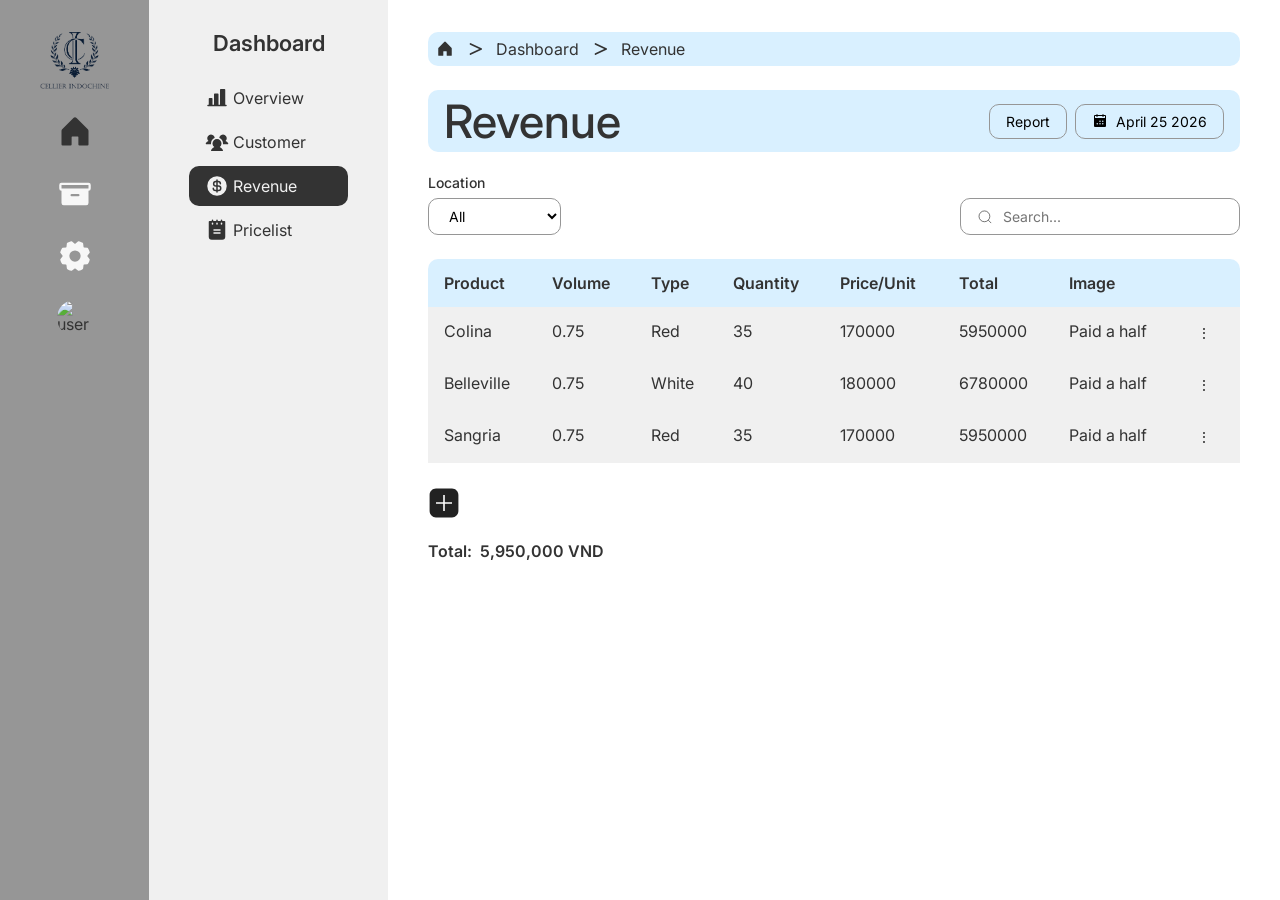
==== page/revenue.html @ 5593cf48 "commit responisve and customer" ====
<!doctype html>
<html lang="en">
  <head>
    <meta charset="UTF-8" />
    <meta name="viewport" content="width=device-width, initial-scale=1.0" />
    <link rel="stylesheet" href="../css/global.css" />
    <link rel="preconnect" href="https://fonts.googleapis.com" />
    <link rel="preconnect" href="https://fonts.gstatic.com" crossorigin />
    <link
      href="https://fonts.googleapis.com/css2?family=Inter:wght@100..900&display=swap"
      rel="stylesheet"
    />
    <link rel="stylesheet" href="../css/revenue.css" />
    <title>Customer</title>
  </head>
  <body class="customer">
    <div class="container-customer">
      <!-- khối sidebar -->
      <aside class="sidebar">
        <div class="main-content">
          <img src="../asset/lo-ci.png" alt="company logo" />
          <nav class="menu" aria-label="Main navigation">
            <a
              href="./dashboard.html"
              class="item-home-active"
              aria-label="Home"
            >
              <svg
                xmlns="http://www.w3.org/2000/svg"
                width="36"
                height="36"
                fill="currentColor"
                viewBox="0 0 256 256"
                class="svg svg-home"
              >
                <path
                  d="M224,120v96a8,8,0,0,1-8,8H160a8,8,0,0,1-8-8V164a4,4,0,0,0-4-4H108a4,4,0,0,0-4,4v52a8,8,0,0,1-8,8H40a8,8,0,0,1-8-8V120a16,16,0,0,1,4.69-11.31l80-80a16,16,0,0,1,22.62,0l80,80A16,16,0,0,1,224,120Z"
                ></path>
              </svg>
            </a>
            <a
              href="./dashboard-stock.html"
              class="item-stock"
              aria-label="Stock"
            >
              <svg
                xmlns="http://www.w3.org/2000/svg"
                width="36"
                height="36"
                fill="currentColor"
                viewBox="0 0 256 256"
                class="svg svg-box"
              >
                <path
                  d="M224,48H32A16,16,0,0,0,16,64V88a16,16,0,0,0,16,16v88a16,16,0,0,0,16,16H208a16,16,0,0,0,16-16V104a16,16,0,0,0,16-16V64A16,16,0,0,0,224,48Zm-72,96H104a8,8,0,0,1,0-16h48a8,8,0,0,1,0,16Zm72-56H32V64H224V88Z"
                ></path>
              </svg>
            </a>
            <a href="#" class="item-setting" aria-label="Settings">
              <svg
                xmlns="http://www.w3.org/2000/svg"
                width="36"
                height="36"
                fill="currentColor"
                viewBox="0 0 256 256"
                class="svg svg-setting"
              >
                <path
                  d="M216,130.16q.06-2.16,0-4.32l14.92-18.64a8,8,0,0,0,1.48-7.06,107.6,107.6,0,0,0-10.88-26.25,8,8,0,0,0-6-3.93l-23.72-2.64q-1.48-1.56-3-3L186,40.54a8,8,0,0,0-3.94-6,107.29,107.29,0,0,0-26.25-10.86,8,8,0,0,0-7.06,1.48L130.16,40Q128,40,125.84,40L107.2,25.11a8,8,0,0,0-7.06-1.48A107.6,107.6,0,0,0,73.89,34.51a8,8,0,0,0-3.93,6L67.32,64.27q-1.56,1.49-3,3L40.54,70a8,8,0,0,0-6,3.94,107.71,107.71,0,0,0-10.87,26.25,8,8,0,0,0,1.49,7.06L40,125.84Q40,128,40,130.16L25.11,148.8a8,8,0,0,0-1.48,7.06,107.6,107.6,0,0,0,10.88,26.25,8,8,0,0,0,6,3.93l23.72,2.64q1.49,1.56,3,3L70,215.46a8,8,0,0,0,3.94,6,107.71,107.71,0,0,0,26.25,10.87,8,8,0,0,0,7.06-1.49L125.84,216q2.16.06,4.32,0l18.64,14.92a8,8,0,0,0,7.06,1.48,107.21,107.21,0,0,0,26.25-10.88,8,8,0,0,0,3.93-6l2.64-23.72q1.56-1.48,3-3L215.46,186a8,8,0,0,0,6-3.94,107.71,107.71,0,0,0,10.87-26.25,8,8,0,0,0-1.49-7.06ZM128,168a40,40,0,1,1,40-40A40,40,0,0,1,128,168Z"
                ></path>
              </svg>
            </a>
          </nav>
          <div class="account">
            <img
              src="https://framerusercontent.com/images/SSD83oRH9jI2CCmj1s9r1Hspm6s.jpg"
              alt="user avatar"
              class="avatar"
            />
          </div>
        </div>
      </aside>

      <main class="section-dashboard">
        <div class="main-content">
          <h3>Dashboard</h3>
          <nav class="nav-dashboard" aria-label="Dashboard navigation">
            <a href="./dashboard.html">
              <svg
                xmlns="http://www.w3.org/2000/svg"
                width="24"
                height="24"
                fill="currentColor"
                viewBox="0 0 256 256"
              >
                <path
                  d="M232,208a8,8,0,0,1-8,8H32a8,8,0,0,1,0-16h8V136a8,8,0,0,1,8-8H72a8,8,0,0,1,8,8v64H96V88a8,8,0,0,1,8-8h32a8,8,0,0,1,8,8V200h16V40a8,8,0,0,1,8-8h40a8,8,0,0,1,8,8V200h8A8,8,0,0,1,232,208Z"
                ></path>
              </svg>
              <span class="title">Overview</span>
            </a>
            <a href="./customers.html" aria-current="page">
              <svg
                xmlns="http://www.w3.org/2000/svg"
                width="24"
                height="24"
                fill="currentColor"
                viewBox="0 0 256 256"
              >
                <path
                  d="M64.12,147.8a4,4,0,0,1-4,4.2H16a8,8,0,0,1-7.8-6.17,8.35,8.35,0,0,1,1.62-6.93A67.79,67.79,0,0,1,37,117.51a40,40,0,1,1,66.46-35.8,3.94,3.94,0,0,1-2.27,4.18A64.08,64.08,0,0,0,64,144C64,145.28,64,146.54,64.12,147.8Zm182-8.91A67.76,67.76,0,0,0,219,117.51a40,40,0,1,0-66.46-35.8,3.94,3.94,0,0,0,2.27,4.18A64.08,64.08,0,0,1,192,144c0,1.28,0,2.54-.12,3.8a4,4,0,0,0,4,4.2H240a8,8,0,0,0,7.8-6.17A8.33,8.33,0,0,0,246.17,138.89Zm-89,43.18a48,48,0,1,0-58.37,0A72.13,72.13,0,0,0,65.07,212,8,8,0,0,0,72,224H184a8,8,0,0,0,6.93-12A72.15,72.15,0,0,0,157.19,182.07Z"
                ></path>
              </svg>
              <span class="title">Customer</span>
            </a>
            <a href="./revenue.html" class="active" aria-current="page">
              <svg
                xmlns="http://www.w3.org/2000/svg"
                width="24"
                height="24"
                fill="currentColor"
                viewBox="0 0 256 256"
              >
                <path
                  d="M160,152a16,16,0,0,1-16,16h-8V136h8A16,16,0,0,1,160,152Zm72-24A104,104,0,1,1,128,24,104.11,104.11,0,0,1,232,128Zm-56,24a32,32,0,0,0-32-32h-8V88h4a16,16,0,0,1,16,16,8,8,0,0,0,16,0,32,32,0,0,0-32-32h-4V64a8,8,0,0,0-16,0v8h-4a32,32,0,0,0,0,64h4v32h-8a16,16,0,0,1-16-16,8,8,0,0,0-16,0,32,32,0,0,0,32,32h8v8a8,8,0,0,0,16,0v-8h8A32,32,0,0,0,176,152Zm-76-48a16,16,0,0,0,16,16h4V88h-4A16,16,0,0,0,100,104Z"
                ></path>
              </svg>
              <span class="title">Revenue</span>
            </a>
            <a href="#">
              <svg
                xmlns="http://www.w3.org/2000/svg"
                width="24"
                height="24"
                fill="currentColor"
                viewBox="0 0 256 256"
              >
                <path
                  d="M208,32H184V24a8,8,0,0,0-16,0v8H136V24a8,8,0,0,0-16,0v8H88V24a8,8,0,0,0-16,0v8H48a8,8,0,0,0-8,8V200a32,32,0,0,0,32,32H184a32,32,0,0,0,32-32V40A8,8,0,0,0,208,32ZM120,56a8,8,0,0,1,16,0v8a8,8,0,0,1-16,0ZM80,72a8,8,0,0,1-8-8V56a8,8,0,0,1,16,0v8A8,8,0,0,1,80,72Zm80,96H96a8,8,0,0,1,0-16h64a8,8,0,0,1,0,16Zm0-32H96a8,8,0,0,1,0-16h64a8,8,0,0,1,0,16Zm24-72a8,8,0,0,1-16,0V56a8,8,0,0,1,16,0Z"
                ></path>
              </svg>
              <span class="title">Pricelist</span>
            </a>
          </nav>
        </div>
      </main>

      <section class="metrics">
        <div class="main-content">
          <nav class="breadcrumb" aria-label="Breadcrumb">
            <svg
              xmlns="http://www.w3.org/2000/svg"
              width="18"
              height="18"
              fill="currentColor"
              viewBox="0 0 256 256"
              class="svg svg-home"
              aria-hidden="true"
            >
              <path
                d="M224,120v96a8,8,0,0,1-8,8H160a8,8,0,0,1-8-8V164a4,4,0,0,0-4-4H108a4,4,0,0,0-4,4v52a8,8,0,0,1-8,8H40a8,8,0,0,1-8-8V120a16,16,0,0,1,4.69-11.31l80-80a16,16,0,0,1,22.62,0l80,80A16,16,0,0,1,224,120Z"
              ></path>
            </svg>
            <svg
              xmlns="http://www.w3.org/2000/svg"
              width="18"
              height="18"
              fill="currentColor"
              viewBox="0 0 256 256"
              aria-hidden="true"
            >
              <path
                d="M228,128a12,12,0,0,1-6.86,10.84l-152,72a12,12,0,0,1-10.27-21.69L188,128,58.87,66.85A12,12,0,0,1,69.14,45.16l152,72A12,12,0,0,1,228,128Z"
              ></path>
            </svg>
            <span>Dashboard</span>
            <svg
              xmlns="http://www.w3.org/2000/svg"
              width="18"
              height="18"
              fill="currentColor"
              viewBox="0 0 256 256"
              aria-hidden="true"
            >
              <path
                d="M228,128a12,12,0,0,1-6.86,10.84l-152,72a12,12,0,0,1-10.27-21.69L188,128,58.87,66.85A12,12,0,0,1,69.14,45.16l152,72A12,12,0,0,1,228,128Z"
              ></path>
            </svg>
            <span><strong>Revenue</strong></span>
          </nav>

          <div class="date">
            <h1>Revenue</h1>
            <div class="group-btn">
              <button type="button" class="btn report">Report</button>
              <button type="button" class="btn date-btn">
                <svg
                  xmlns="http://www.w3.org/2000/svg"
                  width="16"
                  height="16"
                  fill="currentColor"
                  viewBox="0 0 256 256"
                  aria-hidden="true"
                >
                  <path
                    d="M208,32H184V24a8,8,0,0,0-16,0v8H88V24a8,8,0,0,0-16,0v8H48A16,16,0,0,0,32,48V208a16,16,0,0,0,16,16H208a16,16,0,0,0,16-16V48A16,16,0,0,0,208,32ZM84,184a12,12,0,1,1,12-12A12,12,0,0,1,84,184Zm44,0a12,12,0,1,1,12-12A12,12,0,0,1,128,184Zm0-40a12,12,0,1,1,12-12A12,12,0,0,1,128,144Zm44,40a12,12,0,1,1,12-12A12,12,0,0,1,172,184Zm0-40a12,12,0,1,1,12-12A12,12,0,0,1,172,144Zm36-64H48V48H72v8a8,8,0,0,0,16,0V48h80v8a8,8,0,0,0,16,0V48h24Z"
                  ></path>
                </svg>
                <span>April 25 2026</span>
              </button>
            </div>
          </div>

          <div class="info-panel">
            <div class="dropdown-group">
              <div class="dropdown status">
                <label for="filter-location">Location</label>
                <select id="filter-location" class="select-box" name="location">
                  <option value="">All</option>
                  <option value="Da Lat">Da Lat</option>
                  <option value="Ho Chi Minh">Ho Chi Minh</option>
                  <option value="Nha Trang">Nha Trang</option>
                </select>
              </div>
            </div>

            <div class="search-box">
              <label class="visually-hidden" for="revenue-search"
                >Search Revenue</label
              >
              <svg
                xmlns="http://www.w3.org/2000/svg"
                width="18"
                height="18"
                viewBox="0 0 24 24"
                fill="none"
                stroke="currentColor"
                stroke-width="1"
                aria-hidden="true"
              >
                <circle cx="11" cy="11" r="8"></circle>
                <path d="m21 21-4.35-4.35"></path>
              </svg>
              <input
                id="revenue-search"
                class="search-input"
                type="search"
                name="search"
                placeholder="Search..."
              />
            </div>
          </div>

          <div class="table-wrapper">
            <table class="info-revenue">
              <thead>
                <tr>
                  <th scope="col">Product</th>
                  <th scope="col">Volume</th>
                  <th scope="col">Type</th>
                  <th scope="col">Quantity</th>
                  <th scope="col">Price/Unit</th>
                  <th scope="col">Total</th>
                  <th scope="col">Image</th>
                  <th scope="col">
                    <span class="visually-hidden">Actions</span>
                  </th>
                </tr>
              </thead>
              <tbody id="revenue-table"></tbody>
            </table>
          </div>

          <button
            type="button"
            class="btn-add"
            id="open-revenue-modal"
            aria-label="Add revenue"
          >
            <img src="../asset/svg/Subtract.svg" alt="" />
          </button>

          <div
            class="modal-overlay hidden"
            id="revenue-modal"
            hidden
            role="dialog"
            aria-modal="true"
            aria-labelledby="modal-title"
          >
            <div class="modal">
              <h2 id="modal-title" class="modal-title">Add Revenue</h2>
              <form class="modal-content" id="revenue-form" novalidate>
                <div class="row-1">
                  <div class="cus">
                    <label for="modal-revenue">Product</label>
                    <input
                      id="modal-revenue"
                      type="text"
                      name="Product"
                      placeholder="Product"
                      required
                    />
                  </div>
                  <div class="address">
                    <label for="modal-address">Volume</label>
                    <input
                      id="modal-address"
                      type="text"
                      name="volume"
                      placeholder="Volume"
                    />
                  </div>
                </div>
                <div class="row-2">
                  <div class="quantity-field">
                    <label for="modal-quantity">Quantity</label>
                    <input
                      id="modal-quantity"
                      type="number"
                      name="quantity"
                      placeholder="Quantity"
                      min="1"
                    />
                  </div>
                  <div class="product">
                    <label for="modal-product">Type</label>
                    <input
                      id="modal-product"
                      type="text"
                      name="type"
                      placeholder="Type"
                    />
                  </div>
                </div>
              </form>
              <div class="modal-actions">
                <button type="button" class="btn save-btn" id="save-revenue">
                  Save and Close
                </button>
                <button
                  type="button"
                  class="btn cancel-btn"
                  id="cancel-revenue"
                >
                  Cancel
                </button>
              </div>
            </div>
          </div>

          <div class="total">
            <span>Total:</span>
            <span>5,950,000 VND</span>
          </div>
        </div>
      </section>
    </div>
    <script src="../js/revenue.js"></script>
    <script>
      (function () {
        var overlay = document.getElementById("revenue-modal");
        var openBtn = document.getElementById("open-revenue-modal");
        var saveBtn = document.getElementById("save-revenue");
        var cancelBtn = document.getElementById("cancel-revenue");
        var form = document.getElementById("revenue-form");

        function openModal() {
          overlay.classList.remove("hidden");
          overlay.removeAttribute("hidden");
          document.getElementById("modal-revenue").focus();
        }

        function closeModal() {
          overlay.classList.add("hidden");
          overlay.setAttribute("hidden", "");
          form.reset();
          openBtn.focus();
        }

        openBtn.addEventListener("click", openModal);
        cancelBtn.addEventListener("click", closeModal);
        saveBtn.addEventListener("click", closeModal);
        overlay.addEventListener("click", function (event) {
          if (event.target === overlay) {
            closeModal();
          }
        });
        document.addEventListener("keydown", function (event) {
          if (event.key === "Escape" && !overlay.classList.contains("hidden")) {
            closeModal();
          }
        });
      })();
    </script>
  </body>
</html>
---- css/global.css ----
/* http://meyerweb.com/eric/tools/css/reset/ 
   v2.0 | 20110126
   License: none (public domain)
*/

html,
body,
div,
span,
applet,
object,
iframe,
h1,
h2,
h3,
h4,
h5,
h6,
p,
blockquote,
pre,
a,
abbr,
acronym,
address,
big,
cite,
code,
del,
dfn,
em,
img,
ins,
kbd,
q,
s,
samp,
small,
strike,
strong,
sub,
sup,
tt,
var,
b,
u,
i,
center,
dl,
dt,
dd,
ol,
ul,
li,
fieldset,
form,
label,
legend,
table,
caption,
tbody,
tfoot,
thead,
tr,
th,
td,
article,
aside,
canvas,
details,
embed,
figure,
figcaption,
footer,
header,
hgroup,
menu,
nav,
output,
ruby,
section,
summary,
time,
mark,
audio,
video {
  margin: 0;
  padding: 0;
  border: 0;
  font-size: 100%;
  font: inherit;
  vertical-align: baseline;
}
/* HTML5 display-role reset for older browsers */
article,
aside,
details,
figcaption,
figure,
footer,
header,
hgroup,
menu,
nav,
section {
  display: block;
}
body {
  line-height: 1;
}
ol,
ul {
  list-style: none;
}
blockquote,
q {
  quotes: none;
}
blockquote:before,
blockquote:after,
q:before,
q:after {
  content: "";
  content: none;
}
table {
  border-collapse: collapse;
  border-spacing: 0;
}
---- css/revenue.css ----
* {
  box-sizing: border-box;
}

:root {
  --root-background: #e3e3e3;
  --root-heading: "Inter", sans-serif;
  --root-primary-900: #194a8f;
  --root-primary-700: #1366d9;
  --root-primary-500: #d9f0ff;
  --root-primary-100: #d9f0ff;
  --root-warning: #b73306;
  --root-notification: #c18100;
  --root-number-notification: #006251;
  --root-neutral-950: #333333;
  --root-neutral-900: #585858;
  --root-neutral-800: #6a6a6a;
  --root-neutral-700: #818181;
  --root-neutral-600: #969696;
  --root-neutral-500: #aaaaaa;
  --root-neutral-400: #bdbdbd;
  --root-neutral-300: #d1d1d1;
  --root-neutral-200: #e3e3e3;
  --root-neutral-100: #f0f0f0;
  --root-neutral-50: #f7f7f7;
}

html {
  font-size: 62.5%;
}

body {
  font-size: 1.6rem;
  font-family: var(--root-heading);
  color: var(--root-neutral-950);
  background-color: var(--root-background);
}

h1,
h2,
h3 {
  font-family: var(--root-heading);
}

h1 {
  font-size: 4.6rem;
  font-weight: 500;
}

h3 {
  font-size: 2.2rem;
  font-weight: 600;
}

.visually-hidden {
  position: absolute;
  width: 1px;
  height: 1px;
  padding: 0;
  margin: -1px;
  overflow: hidden;
  clip: rect(0, 0, 0, 0);
  white-space: nowrap;
  border: 0;
}

.container-customer {
  max-width: 1440px;
  margin: 0 auto;
  display: flex;
  width: 100%;
}

.main-content {
  height: 100vh;
  background-color: var(--root-neutral-600);
  display: flex;
  flex-direction: column;
  gap: 24px;
  padding: 32px 40px;
}

.btn {
  display: flex;
  align-items: center;
  gap: 8px;
  padding: 8px 16px;
  border: 1px solid var(--root-neutral-600);
  border-radius: 10px;
  background-color: transparent;
  font-family: inherit;
  font-size: 1.4rem;
  cursor: pointer;
}

.btn:hover {
  background-color: var(--root-neutral-200);
}

.sidebar {
  width: 11.67%;

  flex-shrink: 0;
}

.sidebar .company-logo {
  width: 60px;
  height: auto;
}

.sidebar .menu {
  display: flex;
  flex-direction: column;
  align-items: center;
  justify-content: center;
  gap: 24px;
}

.sidebar .menu a {
  color: #f7f7f7;
  text-decoration: none;
}

.sidebar .menu a:hover {
  color: var(--root-neutral-900);
}

.sidebar .menu a.item-home-active {
  color: var(--root-neutral-950);
}

.sidebar .account {
  display: flex;
  justify-content: center;
}

.sidebar .avatar {
  width: 36px;
  height: 36px;
  border-radius: 50%;
  object-fit: cover;
}

.section-dashboard {
  width: 18.67%;
  flex-shrink: 0;
}

.section-dashboard .main-content {
  background-color: var(--root-neutral-100);
  align-items: center;
}

.section-dashboard .nav-dashboard {
  display: flex;
  flex-direction: column;
  gap: 4px;
  width: 100%;
}

.section-dashboard .nav-dashboard a {
  display: flex;
  align-items: center;
  gap: 4px;
  padding: 8px 16px;
  text-decoration: none;
  color: var(--root-neutral-950);
}

.section-dashboard .nav-dashboard a:hover {
  background-color: var(--root-neutral-900);
  color: var(--root-neutral-100);
  border-radius: 10px;
}

.section-dashboard .nav-dashboard a.active {
  background-color: var(--root-neutral-950);
  color: var(--root-neutral-100);
  border-radius: 10px;
}

.metrics {
  width: calc(100% - 11.67% - 18.67%);
  flex: 1;
  min-width: 0;
}

.metrics .main-content {
  background-color: #fff;
}

.metrics .breadcrumb {
  display: flex;
  align-items: center;
  justify-content: flex-start;
  background-color: var(--root-primary-100);
  padding: 8px;
  gap: 12px;
  border-radius: 10px;
}

.metrics .date {
  display: flex;
  justify-content: space-between;
  align-items: center;
  background-color: var(--root-primary-100);
  border-radius: 10px;
  padding: 8px 16px;
  gap: 12px;
}

.metrics .date .group-btn {
  display: flex;
  gap: 8px;
}

.metrics .info-panel {
  display: flex;
  gap: 24px;
  align-items: flex-end;
  justify-content: space-between;
  flex-wrap: wrap;
}

.metrics .info-panel .dropdown-group {
  display: flex;
  gap: 16px;
  flex-wrap: wrap;
}

.metrics .info-panel .dropdown {
  display: flex;
  flex-direction: column;
  gap: 8px;
}

.metrics .info-panel .dropdown label {
  font-size: 1.4rem;
  font-weight: 500;
}

.metrics .info-panel .select-box {
  padding: 8px 16px;
  border-radius: 10px;
  border: 1px solid var(--root-neutral-600);
  font-family: inherit;
  font-size: 1.4rem;
  background-color: #fff;
}

.metrics .info-panel .search-box {
  display: flex;
  align-items: center;
  gap: 8px;
  padding: 8px 16px;
  border: 1px solid var(--root-neutral-600);
  border-radius: 10px;
  min-width: 200px;
  flex: 1;
  max-width: 280px;
}

.metrics .info-panel .search-input {
  border: none;
  outline: none;
  width: 100%;
  font-size: 1.4rem;
  font-family: inherit;
  background: transparent;
}

.metrics .table-wrapper {
  width: 100%;
  overflow-x: auto;
}

.metrics .info-revenue {
  width: 100%;
  min-width: 720px;
}

.metrics .info-revenue thead th {
  font-size: 1.6rem;
  font-weight: 600;
  text-align: left;
  background-color: var(--root-primary-100);
  color: var(--root-neutral-950);
  padding: 16px;
}

.metrics .info-revenue thead th:first-child {
  border-top-left-radius: 10px;
}

.metrics .info-revenue thead th:last-child {
  border-top-right-radius: 10px;
}

.metrics .info-revenue tbody td {
  font-size: 1.6rem;
  text-align: left;
  background-color: var(--root-neutral-100);
  color: var(--root-neutral-950);
  padding: 16px;
}

.metrics .btn-add {
  background-color: transparent;
  border: none;
  text-align: left;
  cursor: pointer;
  padding: 0;
}

.metrics .btn-add img {
  display: block;
  width: 32px;
  height: 32px;
}

.metrics .total {
  display: flex;
  gap: 8px;
}

.metrics .total span {
  font-size: 1.6rem;
  font-weight: 600;
}

.modal-overlay {
  position: fixed;
  inset: 0;
  z-index: 1000;
  display: flex;
  align-items: center;
  justify-content: center;
  padding: 24px;
  background-color: rgba(51, 51, 51, 0.45);
}

.modal-overlay.hidden {
  display: none;
}

.metrics .modal {
  width: min(640px, 100%);
  background-color: var(--root-neutral-50);
  padding: 24px;
  border-radius: 10px;
  display: flex;
  flex-direction: column;
  gap: 16px;
}

.metrics .modal .modal-title {
  font-size: 2rem;
  font-weight: 600;
}

.metrics .modal .modal-content {
  display: flex;
  flex-direction: column;
  gap: 16px;
}

.metrics .modal .row-1,
.metrics .modal .row-2 {
  display: flex;
  gap: 16px;
}

.metrics .modal .cus,
.metrics .modal .address,
.metrics .modal .phone,
.metrics .modal .product,
.metrics .modal .quantity-field {
  display: flex;
  flex-direction: column;
  gap: 8px;
  flex: 1;
}

.metrics .modal label {
  font-size: 1.4rem;
  font-weight: 500;
}

.metrics .modal input {
  padding: 10px 12px;
  border: 1px solid var(--root-neutral-400);
  border-radius: 10px;
  font-family: inherit;
  font-size: 1.4rem;
  background-color: #fff;
}

.metrics .modal input:focus {
  outline: 2px solid var(--root-primary-700);
  outline-offset: 1px;
}

.metrics .modal-actions {
  display: flex;
  gap: 12px;
  justify-content: flex-end;
}

.metrics .save-btn {
  background-color: var(--root-primary-700);
  color: #fff;
  border-color: var(--root-primary-700);
}

.metrics .save-btn:hover {
  background-color: var(--root-primary-900);
  border-color: var(--root-primary-900);
}

.metrics .cancel-btn {
  background-color: transparent;
  color: var(--root-neutral-950);
}

@media (max-width: 1024px) {
  .container-customer {
    flex-wrap: wrap;
  }

  .sidebar,
  .section-dashboard,
  .metrics {
    width: 100%;
  }

  .sidebar .main-content,
  .section-dashboard .main-content {
    min-height: auto;
  }

  .sidebar .menu {
    flex-direction: row;
    justify-content: center;
  }
}

@media (max-width: 768px) {
  .main-content {
    padding: 24px 16px;
  }

  .metrics .date {
    flex-direction: column;
    align-items: flex-start;
  }

  .metrics .info-panel {
    flex-direction: column;
    align-items: stretch;
  }

  .metrics .info-panel .search-box {
    max-width: none;
  }

  .metrics .modal .row-1,
  .metrics .modal .row-2 {
    flex-direction: column;
  }

  .metrics .modal-actions {
    flex-direction: column;
  }

  .metrics .modal-actions .btn {
    justify-content: center;
  }
}
.action {
  position: relative;
}
.action-btn {
  border: none;
  background: transparent;
  padding: 4px 8px;

  font-size: 1.2rem;
  cursor: pointer;

  line-height: 1;
}
.dropdown-menu {
  display: none;
  position: absolute;
  top: 30px;
  right: 10px;

  width: 60px;

  background: white;
  border: 1px solid #ddd;
  border-radius: 8px;

  padding: 8px;

  z-index: 10;
}

.dropdown-menu button {
  width: 100%;

  border: none;
  background: transparent;

  padding: 4px 4px;

  text-align: center;

  cursor: pointer;
}

.dropdown-menu button:hover {
  background: #f5f5f5;
}

.dropdown-menu.show {
  display: block;
}
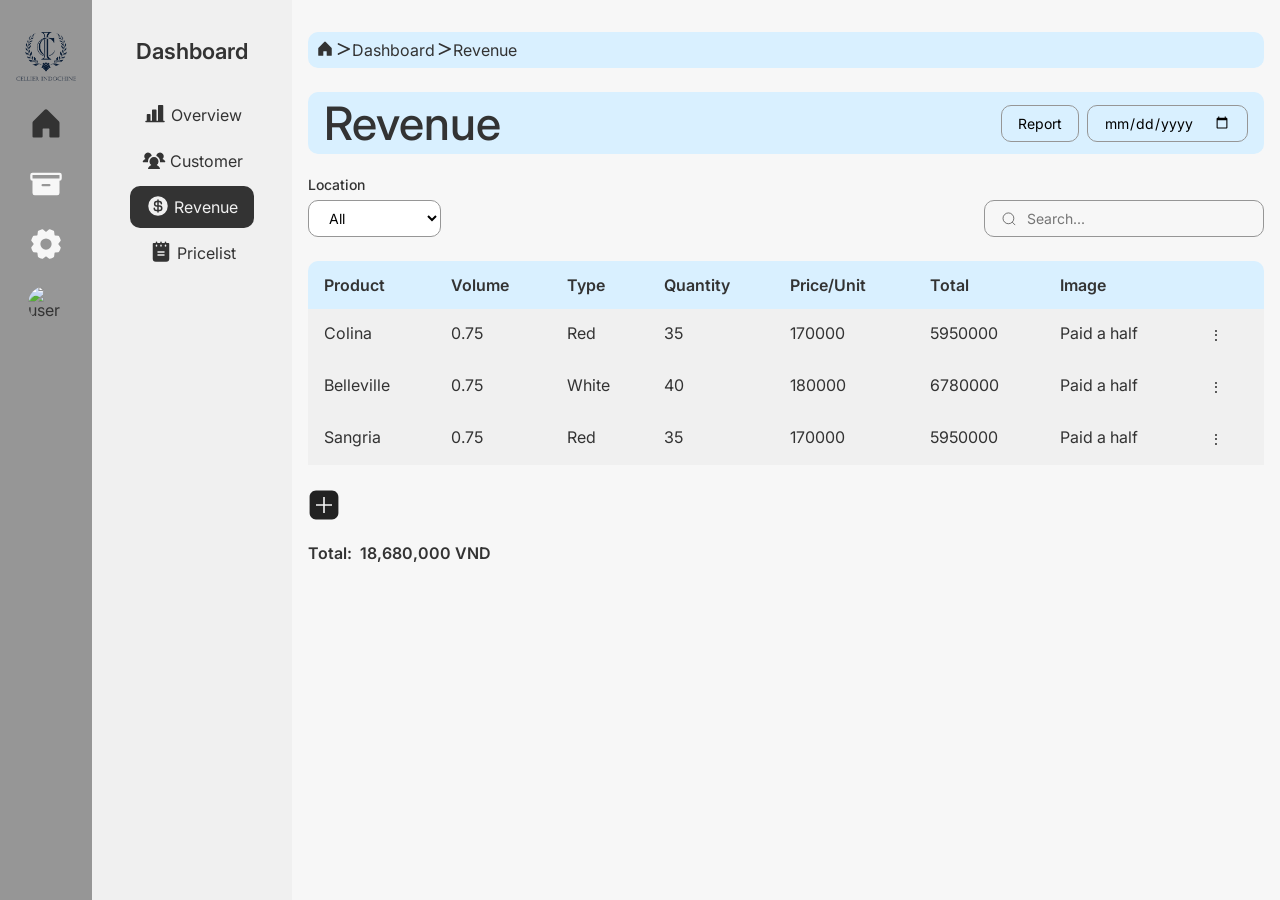
==== commit 02fd1799: "add change modal customer and revenue" ====
--- a/page/revenue.html
+++ b/page/revenue.html
@@ -11,134 +11,132 @@
       rel="stylesheet"
     />
     <link rel="stylesheet" href="../css/revenue.css" />
-    <title>Customer</title>
+    <title>Revenue</title>
   </head>
   <body class="customer">
     <div class="container-customer">
       <!-- khối sidebar -->
       <aside class="sidebar">
-        <div class="main-content">
-          <img src="../asset/lo-ci.png" alt="company logo" />
-          <nav class="menu" aria-label="Main navigation">
-            <a
-              href="./dashboard.html"
-              class="item-home-active"
-              aria-label="Home"
+        <img class="company-logo" src="../asset/lo-ci.png" alt="company logo" />
+        <nav class="menu" aria-label="Sidebar navigation">
+          <a href="./dashboard.html" class="item home active" aria-label="Dashboard home">
+            <svg
+              xmlns="http://www.w3.org/2000/svg"
+              width="36"
+              height="36"
+              fill="currentColor
+                "
+              viewBox="0 0 256 256"
+              class="svg svg-home"
             >
-              <svg
-                xmlns="http://www.w3.org/2000/svg"
-                width="36"
-                height="36"
-                fill="currentColor"
-                viewBox="0 0 256 256"
-                class="svg svg-home"
-              >
-                <path
-                  d="M224,120v96a8,8,0,0,1-8,8H160a8,8,0,0,1-8-8V164a4,4,0,0,0-4-4H108a4,4,0,0,0-4,4v52a8,8,0,0,1-8,8H40a8,8,0,0,1-8-8V120a16,16,0,0,1,4.69-11.31l80-80a16,16,0,0,1,22.62,0l80,80A16,16,0,0,1,224,120Z"
-                ></path>
-              </svg>
-            </a>
-            <a
-              href="./dashboard-stock.html"
-              class="item-stock"
-              aria-label="Stock"
+              <path
+                d="M224,120v96a8,8,0,0,1-8,8H160a8,8,0,0,1-8-8V164a4,4,0,0,0-4-4H108a4,4,0,0,0-4,4v52a8,8,0,0,1-8,8H40a8,8,0,0,1-8-8V120a16,16,0,0,1,4.69-11.31l80-80a16,16,0,0,1,22.62,0l80,80A16,16,0,0,1,224,120Z"
+              ></path>
+            </svg>
+          </a>
+
+          <a href="../page/dashboard-stock.html" class="item stock" aria-label="Stock overview">
+            <svg
+              xmlns="http://www.w3.org/2000/svg"
+              width="36"
+              height="36"
+              fill="currentColor"
+              viewBox="0 0 256 256"
+              class="svg svg-box"
             >
-              <svg
-                xmlns="http://www.w3.org/2000/svg"
-                width="36"
-                height="36"
-                fill="currentColor"
-                viewBox="0 0 256 256"
-                class="svg svg-box"
-              >
-                <path
-                  d="M224,48H32A16,16,0,0,0,16,64V88a16,16,0,0,0,16,16v88a16,16,0,0,0,16,16H208a16,16,0,0,0,16-16V104a16,16,0,0,0,16-16V64A16,16,0,0,0,224,48Zm-72,96H104a8,8,0,0,1,0-16h48a8,8,0,0,1,0,16Zm72-56H32V64H224V88Z"
-                ></path>
-              </svg>
-            </a>
-            <a href="#" class="item-setting" aria-label="Settings">
-              <svg
-                xmlns="http://www.w3.org/2000/svg"
-                width="36"
-                height="36"
-                fill="currentColor"
-                viewBox="0 0 256 256"
-                class="svg svg-setting"
-              >
-                <path
-                  d="M216,130.16q.06-2.16,0-4.32l14.92-18.64a8,8,0,0,0,1.48-7.06,107.6,107.6,0,0,0-10.88-26.25,8,8,0,0,0-6-3.93l-23.72-2.64q-1.48-1.56-3-3L186,40.54a8,8,0,0,0-3.94-6,107.29,107.29,0,0,0-26.25-10.86,8,8,0,0,0-7.06,1.48L130.16,40Q128,40,125.84,40L107.2,25.11a8,8,0,0,0-7.06-1.48A107.6,107.6,0,0,0,73.89,34.51a8,8,0,0,0-3.93,6L67.32,64.27q-1.56,1.49-3,3L40.54,70a8,8,0,0,0-6,3.94,107.71,107.71,0,0,0-10.87,26.25,8,8,0,0,0,1.49,7.06L40,125.84Q40,128,40,130.16L25.11,148.8a8,8,0,0,0-1.48,7.06,107.6,107.6,0,0,0,10.88,26.25,8,8,0,0,0,6,3.93l23.72,2.64q1.49,1.56,3,3L70,215.46a8,8,0,0,0,3.94,6,107.71,107.71,0,0,0,26.25,10.87,8,8,0,0,0,7.06-1.49L125.84,216q2.16.06,4.32,0l18.64,14.92a8,8,0,0,0,7.06,1.48,107.21,107.21,0,0,0,26.25-10.88,8,8,0,0,0,3.93-6l2.64-23.72q1.56-1.48,3-3L215.46,186a8,8,0,0,0,6-3.94,107.71,107.71,0,0,0,10.87-26.25,8,8,0,0,0-1.49-7.06ZM128,168a40,40,0,1,1,40-40A40,40,0,0,1,128,168Z"
-                ></path>
-              </svg>
-            </a>
-          </nav>
-          <div class="account">
-            <img
-              src="https://framerusercontent.com/images/SSD83oRH9jI2CCmj1s9r1Hspm6s.jpg"
-              alt="user avatar"
-              class="avatar"
-            />
-          </div>
-        </div>
+              <path
+                d="M224,48H32A16,16,0,0,0,16,64V88a16,16,0,0,0,16,16v88a16,16,0,0,0,16,16H208a16,16,0,0,0,16-16V104a16,16,0,0,0,16-16V64A16,16,0,0,0,224,48Zm-72,96H104a8,8,0,0,1,0-16h48a8,8,0,0,1,0,16Zm72-56H32V64H224V88Z"
+              ></path>
+            </svg>
+          </a>
+          <a href="#" class="item setting" aria-label="Settings">
+            <svg
+              xmlns="http://www.w3.org/2000/svg"
+              width="36"
+              height="36"
+              fill="currentColor"
+              viewBox="0 0 256 256"
+              class="svg svg-setting"
+            >
+              <path
+                d="M216,130.16q.06-2.16,0-4.32l14.92-18.64a8,8,0,0,0,1.48-7.06,107.6,107.6,0,0,0-10.88-26.25,8,8,0,0,0-6-3.93l-23.72-2.64q-1.48-1.56-3-3L186,40.54a8,8,0,0,0-3.94-6,107.29,107.29,0,0,0-26.25-10.86,8,8,0,0,0-7.06,1.48L130.16,40Q128,40,125.84,40L107.2,25.11a8,8,0,0,0-7.06-1.48A107.6,107.6,0,0,0,73.89,34.51a8,8,0,0,0-3.93,6L67.32,64.27q-1.56,1.49-3,3L40.54,70a8,8,0,0,0-6,3.94,107.71,107.71,0,0,0-10.87,26.25,8,8,0,0,0,1.49,7.06L40,125.84Q40,128,40,130.16L25.11,148.8a8,8,0,0,0-1.48,7.06,107.6,107.6,0,0,0,10.88,26.25,8,8,0,0,0,6,3.93l23.72,2.64q1.49,1.56,3,3L70,215.46a8,8,0,0,0,3.94,6,107.71,107.71,0,0,0,26.25,10.87,8,8,0,0,0,7.06-1.49L125.84,216q2.16.06,4.32,0l18.64,14.92a8,8,0,0,0,7.06,1.48,107.21,107.21,0,0,0,26.25-10.88,8,8,0,0,0,3.93-6l2.64-23.72q1.56-1.48,3-3L215.46,186a8,8,0,0,0,6-3.94,107.71,107.71,0,0,0,10.87-26.25,8,8,0,0,0-1.49-7.06ZM128,168a40,40,0,1,1,40-40A40,40,0,0,1,128,168Z"
+              ></path>
+            </svg>
+          </a>
+        </nav>
+        <img
+          src="https://framerusercontent.com/images/SSD83oRH9jI2CCmj1s9r1Hspm6s.jpg"
+          alt="user avatar"
+          class="avatar"
+        />
       </aside>
-
+      <!-- khối dashboard -->
       <main class="section-dashboard">
-        <div class="main-content">
+        <div class="container-dashboard">
           <h3>Dashboard</h3>
           <nav class="nav-dashboard" aria-label="Dashboard navigation">
-            <a href="./dashboard.html">
-              <svg
-                xmlns="http://www.w3.org/2000/svg"
-                width="24"
-                height="24"
-                fill="currentColor"
-                viewBox="0 0 256 256"
-              >
-                <path
-                  d="M232,208a8,8,0,0,1-8,8H32a8,8,0,0,1,0-16h8V136a8,8,0,0,1,8-8H72a8,8,0,0,1,8,8v64H96V88a8,8,0,0,1,8-8h32a8,8,0,0,1,8,8V200h16V40a8,8,0,0,1,8-8h40a8,8,0,0,1,8,8V200h8A8,8,0,0,1,232,208Z"
-                ></path>
-              </svg>
+            <a href="../page/dashboard.html" class="the overview">
+              <div class="icon-dashboard">
+                <svg
+                  xmlns="http://www.w3.org/2000/svg"
+                  width="24"
+                  height="24"
+                  fill="currentColor"
+                  viewBox="0 0 256 256"
+                >
+                  <path
+                    d="M232,208a8,8,0,0,1-8,8H32a8,8,0,0,1,0-16h8V136a8,8,0,0,1,8-8H72a8,8,0,0,1,8,8v64H96V88a8,8,0,0,1,8-8h32a8,8,0,0,1,8,8V200h16V40a8,8,0,0,1,8-8h40a8,8,0,0,1,8,8V200h8A8,8,0,0,1,232,208Z"
+                  ></path>
+                </svg>
+              </div>
               <span class="title">Overview</span>
             </a>
-            <a href="./customers.html" aria-current="page">
-              <svg
-                xmlns="http://www.w3.org/2000/svg"
-                width="24"
-                height="24"
-                fill="currentColor"
-                viewBox="0 0 256 256"
-              >
-                <path
-                  d="M64.12,147.8a4,4,0,0,1-4,4.2H16a8,8,0,0,1-7.8-6.17,8.35,8.35,0,0,1,1.62-6.93A67.79,67.79,0,0,1,37,117.51a40,40,0,1,1,66.46-35.8,3.94,3.94,0,0,1-2.27,4.18A64.08,64.08,0,0,0,64,144C64,145.28,64,146.54,64.12,147.8Zm182-8.91A67.76,67.76,0,0,0,219,117.51a40,40,0,1,0-66.46-35.8,3.94,3.94,0,0,0,2.27,4.18A64.08,64.08,0,0,1,192,144c0,1.28,0,2.54-.12,3.8a4,4,0,0,0,4,4.2H240a8,8,0,0,0,7.8-6.17A8.33,8.33,0,0,0,246.17,138.89Zm-89,43.18a48,48,0,1,0-58.37,0A72.13,72.13,0,0,0,65.07,212,8,8,0,0,0,72,224H184a8,8,0,0,0,6.93-12A72.15,72.15,0,0,0,157.19,182.07Z"
-                ></path>
-              </svg>
+            <a href="./customers.html" class="the customer">
+              <div class="icon-dashboard">
+                <svg
+                  xmlns="http://www.w3.org/2000/svg"
+                  width="24"
+                  height="24"
+                  fill="currentColor"
+                  viewBox="0 0 256 256"
+                >
+                  <path
+                    d="M64.12,147.8a4,4,0,0,1-4,4.2H16a8,8,0,0,1-7.8-6.17,8.35,8.35,0,0,1,1.62-6.93A67.79,67.79,0,0,1,37,117.51a40,40,0,1,1,66.46-35.8,3.94,3.94,0,0,1-2.27,4.18A64.08,64.08,0,0,0,64,144C64,145.28,64,146.54,64.12,147.8Zm182-8.91A67.76,67.76,0,0,0,219,117.51a40,40,0,1,0-66.46-35.8,3.94,3.94,0,0,0,2.27,4.18A64.08,64.08,0,0,1,192,144c0,1.28,0,2.54-.12,3.8a4,4,0,0,0,4,4.2H240a8,8,0,0,0,7.8-6.17A8.33,8.33,0,0,0,246.17,138.89Zm-89,43.18a48,48,0,1,0-58.37,0A72.13,72.13,0,0,0,65.07,212,8,8,0,0,0,72,224H184a8,8,0,0,0,6.93-12A72.15,72.15,0,0,0,157.19,182.07Z"
+                  ></path>
+                </svg>
+              </div>
               <span class="title">Customer</span>
             </a>
-            <a href="./revenue.html" class="active" aria-current="page">
-              <svg
-                xmlns="http://www.w3.org/2000/svg"
-                width="24"
-                height="24"
-                fill="currentColor"
-                viewBox="0 0 256 256"
-              >
-                <path
-                  d="M160,152a16,16,0,0,1-16,16h-8V136h8A16,16,0,0,1,160,152Zm72-24A104,104,0,1,1,128,24,104.11,104.11,0,0,1,232,128Zm-56,24a32,32,0,0,0-32-32h-8V88h4a16,16,0,0,1,16,16,8,8,0,0,0,16,0,32,32,0,0,0-32-32h-4V64a8,8,0,0,0-16,0v8h-4a32,32,0,0,0,0,64h4v32h-8a16,16,0,0,1-16-16,8,8,0,0,0-16,0,32,32,0,0,0,32,32h8v8a8,8,0,0,0,16,0v-8h8A32,32,0,0,0,176,152Zm-76-48a16,16,0,0,0,16,16h4V88h-4A16,16,0,0,0,100,104Z"
-                ></path>
-              </svg>
+            <a href="./revenue.html" class="the revenue active" aria-current="page">
+              <div class="icon-dashboard">
+                <svg
+                  xmlns="http://www.w3.org/2000/svg"
+                  width="24"
+                  height="24"
+                  fill="currentColor"
+                  viewBox="0 0 256 256"
+                >
+                  <path
+                    d="M160,152a16,16,0,0,1-16,16h-8V136h8A16,16,0,0,1,160,152Zm72-24A104,104,0,1,1,128,24,104.11,104.11,0,0,1,232,128Zm-56,24a32,32,0,0,0-32-32h-8V88h4a16,16,0,0,1,16,16,8,8,0,0,0,16,0,32,32,0,0,0-32-32h-4V64a8,8,0,0,0-16,0v8h-4a32,32,0,0,0,0,64h4v32h-8a16,16,0,0,1-16-16,8,8,0,0,0-16,0,32,32,0,0,0,32,32h8v8a8,8,0,0,0,16,0v-8h8A32,32,0,0,0,176,152Zm-76-48a16,16,0,0,0,16,16h4V88h-4A16,16,0,0,0,100,104Z"
+                  ></path>
+                </svg>
+              </div>
               <span class="title">Revenue</span>
             </a>
-            <a href="#">
-              <svg
-                xmlns="http://www.w3.org/2000/svg"
-                width="24"
-                height="24"
-                fill="currentColor"
-                viewBox="0 0 256 256"
-              >
-                <path
-                  d="M208,32H184V24a8,8,0,0,0-16,0v8H136V24a8,8,0,0,0-16,0v8H88V24a8,8,0,0,0-16,0v8H48a8,8,0,0,0-8,8V200a32,32,0,0,0,32,32H184a32,32,0,0,0,32-32V40A8,8,0,0,0,208,32ZM120,56a8,8,0,0,1,16,0v8a8,8,0,0,1-16,0ZM80,72a8,8,0,0,1-8-8V56a8,8,0,0,1,16,0v8A8,8,0,0,1,80,72Zm80,96H96a8,8,0,0,1,0-16h64a8,8,0,0,1,0,16Zm0-32H96a8,8,0,0,1,0-16h64a8,8,0,0,1,0,16Zm24-72a8,8,0,0,1-16,0V56a8,8,0,0,1,16,0Z"
-                ></path>
-              </svg>
+            <a href="#" class="the pricelist">
+              <div class="icon-dashboard">
+                <svg
+                  xmlns="http://www.w3.org/2000/svg"
+                  width="24"
+                  height="24"
+                  fill="currentColor"
+                  viewBox="0 0 256 256"
+                >
+                  <path
+                    d="M208,32H184V24a8,8,0,0,0-16,0v8H136V24a8,8,0,0,0-16,0v8H88V24a8,8,0,0,0-16,0v8H48a8,8,0,0,0-8,8V200a32,32,0,0,0,32,32H184a32,32,0,0,0,32-32V40A8,8,0,0,0,208,32ZM120,56a8,8,0,0,1,16,0v8a8,8,0,0,1-16,0ZM80,72a8,8,0,0,1-8-8V56a8,8,0,0,1,16,0v8A8,8,0,0,1,80,72Zm80,96H96a8,8,0,0,1,0-16h64a8,8,0,0,1,0,16Zm0-32H96a8,8,0,0,1,0-16h64a8,8,0,0,1,0,16Zm24-72a8,8,0,0,1-16,0V56a8,8,0,0,1,16,0Z"
+                  ></path>
+                </svg>
+              </div>
               <span class="title">Pricelist</span>
             </a>
           </nav>
@@ -146,82 +144,73 @@
       </main>
 
       <section class="metrics">
-        <div class="main-content">
+        <div class="container-metrics">
           <nav class="breadcrumb" aria-label="Breadcrumb">
-            <svg
-              xmlns="http://www.w3.org/2000/svg"
-              width="18"
-              height="18"
-              fill="currentColor"
-              viewBox="0 0 256 256"
-              class="svg svg-home"
-              aria-hidden="true"
-            >
-              <path
-                d="M224,120v96a8,8,0,0,1-8,8H160a8,8,0,0,1-8-8V164a4,4,0,0,0-4-4H108a4,4,0,0,0-4,4v52a8,8,0,0,1-8,8H40a8,8,0,0,1-8-8V120a16,16,0,0,1,4.69-11.31l80-80a16,16,0,0,1,22.62,0l80,80A16,16,0,0,1,224,120Z"
-              ></path>
-            </svg>
-            <svg
-              xmlns="http://www.w3.org/2000/svg"
-              width="18"
-              height="18"
-              fill="currentColor"
-              viewBox="0 0 256 256"
-              aria-hidden="true"
-            >
-              <path
-                d="M228,128a12,12,0,0,1-6.86,10.84l-152,72a12,12,0,0,1-10.27-21.69L188,128,58.87,66.85A12,12,0,0,1,69.14,45.16l152,72A12,12,0,0,1,228,128Z"
-              ></path>
-            </svg>
+            <div class="icon">
+              <svg
+                xmlns="http://www.w3.org/2000/svg"
+                width="18"
+                height="18"
+                fill="currentColor"
+                viewBox="0 0 256 256"
+                class="svg svg-home"
+              >
+                <path
+                  d="M224,120v96a8,8,0,0,1-8,8H160a8,8,0,0,1-8-8V164a4,4,0,0,0-4-4H108a4,4,0,0,0-4,4v52a8,8,0,0,1-8,8H40a8,8,0,0,1-8-8V120a16,16,0,0,1,4.69-11.31l80-80a16,16,0,0,1,22.62,0l80,80A16,16,0,0,1,224,120Z"
+                ></path>
+              </svg>
+            </div>
+            <div class="icon-row">
+              <svg
+                xmlns="http://www.w3.org/2000/svg"
+                width="18"
+                height="18"
+                fill="currentColor"
+                viewBox="0 0 256 256"
+              >
+                <path
+                  d="M228,128a12,12,0,0,1-6.86,10.84l-152,72a12,12,0,0,1-10.27-21.69L188,128,58.87,66.85A12,12,0,0,1,69.14,45.16l152,72A12,12,0,0,1,228,128Z"
+                ></path>
+              </svg>
+            </div>
             <span>Dashboard</span>
-            <svg
-              xmlns="http://www.w3.org/2000/svg"
-              width="18"
-              height="18"
-              fill="currentColor"
-              viewBox="0 0 256 256"
-              aria-hidden="true"
-            >
-              <path
-                d="M228,128a12,12,0,0,1-6.86,10.84l-152,72a12,12,0,0,1-10.27-21.69L188,128,58.87,66.85A12,12,0,0,1,69.14,45.16l152,72A12,12,0,0,1,228,128Z"
-              ></path>
-            </svg>
-            <span><strong>Revenue</strong></span>
+            <div class="icon-row">
+              <svg
+                xmlns="http://www.w3.org/2000/svg"
+                width="18"
+                height="18"
+                fill="currentColor"
+                viewBox="0 0 256 256"
+              >
+                <path
+                  d="M228,128a12,12,0,0,1-6.86,10.84l-152,72a12,12,0,0,1-10.27-21.69L188,128,58.87,66.85A12,12,0,0,1,69.14,45.16l152,72A12,12,0,0,1,228,128Z"
+                ></path>
+              </svg>
+            </div>
+            <span class="text-overview">Revenue</span>
           </nav>
 
           <div class="date">
             <h1>Revenue</h1>
             <div class="group-btn">
               <button type="button" class="btn report">Report</button>
-              <button type="button" class="btn date-btn">
-                <svg
-                  xmlns="http://www.w3.org/2000/svg"
-                  width="16"
-                  height="16"
-                  fill="currentColor"
-                  viewBox="0 0 256 256"
-                  aria-hidden="true"
-                >
-                  <path
-                    d="M208,32H184V24a8,8,0,0,0-16,0v8H88V24a8,8,0,0,0-16,0v8H48A16,16,0,0,0,32,48V208a16,16,0,0,0,16,16H208a16,16,0,0,0,16-16V48A16,16,0,0,0,208,32ZM84,184a12,12,0,1,1,12-12A12,12,0,0,1,84,184Zm44,0a12,12,0,1,1,12-12A12,12,0,0,1,128,184Zm0-40a12,12,0,1,1,12-12A12,12,0,0,1,128,144Zm44,40a12,12,0,1,1,12-12A12,12,0,0,1,172,184Zm0-40a12,12,0,1,1,12-12A12,12,0,0,1,172,144Zm36-64H48V48H72v8a8,8,0,0,0,16,0V48h80v8a8,8,0,0,0,16,0V48h24Z"
-                  ></path>
-                </svg>
-                <span>April 25 2026</span>
-              </button>
+              <input
+                class="btn btn-date"
+                type="date"
+                aria-label="Select date"
+              />
             </div>
           </div>
 
           <div class="info-panel">
-            <div class="dropdown-group">
-              <div class="dropdown status">
-                <label for="filter-location">Location</label>
-                <select id="filter-location" class="select-box" name="location">
-                  <option value="">All</option>
-                  <option value="Da Lat">Da Lat</option>
-                  <option value="Ho Chi Minh">Ho Chi Minh</option>
-                  <option value="Nha Trang">Nha Trang</option>
-                </select>
-              </div>
+            <div class="dropdown location">
+              <label for="filter-location">Location</label>
+              <select id="filter-location" class="select-box" name="location">
+                <option value="">All</option>
+                <option value="Da Lat">Da Lat</option>
+                <option value="Ho Chi Minh">Ho Chi Minh</option>
+                <option value="Nha Trang">Nha Trang</option>
+              </select>
             </div>
 
             <div class="search-box">
@@ -290,7 +279,7 @@
           >
             <div class="modal">
               <h2 id="modal-title" class="modal-title">Add Revenue</h2>
-              <form class="modal-content" id="revenue-form" novalidate>
+              <form class="modal-content" id="revenue-form">
                 <div class="row-1">
                   <div class="cus">
                     <label for="modal-revenue">Product</label>
@@ -335,7 +324,12 @@
                 </div>
               </form>
               <div class="modal-actions">
-                <button type="button" class="btn save-btn" id="save-revenue">
+                <button
+                  type="submit"
+                  class="btn save-btn"
+                  id="save-revenue"
+                  form="revenue-form"
+                >
                   Save and Close
                 </button>
                 <button
@@ -351,47 +345,11 @@
 
           <div class="total">
             <span>Total:</span>
-            <span>5,950,000 VND</span>
+            <span id="revenue-total">0 VND</span>
           </div>
         </div>
       </section>
     </div>
     <script src="../js/revenue.js"></script>
-    <script>
-      (function () {
-        var overlay = document.getElementById("revenue-modal");
-        var openBtn = document.getElementById("open-revenue-modal");
-        var saveBtn = document.getElementById("save-revenue");
-        var cancelBtn = document.getElementById("cancel-revenue");
-        var form = document.getElementById("revenue-form");
-
-        function openModal() {
-          overlay.classList.remove("hidden");
-          overlay.removeAttribute("hidden");
-          document.getElementById("modal-revenue").focus();
-        }
-
-        function closeModal() {
-          overlay.classList.add("hidden");
-          overlay.setAttribute("hidden", "");
-          form.reset();
-          openBtn.focus();
-        }
-
-        openBtn.addEventListener("click", openModal);
-        cancelBtn.addEventListener("click", closeModal);
-        saveBtn.addEventListener("click", closeModal);
-        overlay.addEventListener("click", function (event) {
-          if (event.target === overlay) {
-            closeModal();
-          }
-        });
-        document.addEventListener("keydown", function (event) {
-          if (event.key === "Escape" && !overlay.classList.contains("hidden")) {
-            closeModal();
-          }
-        });
-      })();
-    </script>
   </body>
 </html>
--- a/css/revenue.css
+++ b/css/revenue.css
@@ -28,14 +28,13 @@
 html {
   font-size: 62.5%;
 }
-
 body {
+  background-color: var(--root-background);
+  margin: 0;
   font-size: 1.6rem;
-  font-family: var(--root-heading);
-  color: var(--root-neutral-950);
-  background-color: var(--root-background);
-}
-
+  font-family: "Inter", sans-serif;
+  color: var(--root-neutral-950);
+}
 h1,
 h2,
 h3 {
@@ -65,19 +64,10 @@
 }
 
 .container-customer {
-  max-width: 1440px;
-  margin: 0 auto;
-  display: flex;
+  display: flex;
+  /* flex-direction: row; */
   width: 100%;
-}
-
-.main-content {
-  height: 100vh;
-  background-color: var(--root-neutral-600);
-  display: flex;
-  flex-direction: column;
-  gap: 24px;
-  padding: 32px 40px;
+  min-height: 100vh;
 }
 
 .btn {
@@ -98,25 +88,36 @@
 }
 
 .sidebar {
-  width: 11.67%;
-
-  flex-shrink: 0;
+  min-width: 80px;
+  min-height: 100vh;
+  display: flex;
+  flex-direction: column;
+  justify-content: flex-start;
+  align-items: center;
+  gap: 24px;
+  background-color: var(--root-neutral-600);
+  padding: 32px 16px;
 }
 
 .sidebar .company-logo {
   width: 60px;
-  height: auto;
-}
-
-.sidebar .menu {
-  display: flex;
-  flex-direction: column;
-  align-items: center;
+}
+
+.sidebar .menu .item {
+  width: 36px;
+  height: 36px;
+  display: flex;
   justify-content: center;
-  gap: 24px;
-}
-
-.sidebar .menu a {
+  align-items: center;
+  color: var(--root-neutral-50);
+}
+.sidebar .menu .item:hover {
+  color: var(--root-neutral-900);
+}
+.sidebar .menu .home.active {
+  color: var(--root-neutral-950);
+}
+/* .sidebar .menu a {
   color: #f7f7f7;
   text-decoration: none;
 }
@@ -127,7 +128,7 @@
 
 .sidebar .menu a.item-home-active {
   color: var(--root-neutral-950);
-}
+} */
 
 .sidebar .account {
   display: flex;
@@ -140,25 +141,37 @@
   border-radius: 50%;
   object-fit: cover;
 }
+.sidebar .menu {
+  display: flex;
+  flex-direction: column;
+  width: 60px;
+  justify-content: center;
+  align-items: center;
+  gap: 24px;
+}
 
 .section-dashboard {
-  width: 18.67%;
-  flex-shrink: 0;
-}
-
-.section-dashboard .main-content {
+  width: 200px;
+  min-height: 100vh;
+  padding: 40px 42px;
   background-color: var(--root-neutral-100);
-  align-items: center;
-}
-
+}
+
+.section-dashboard .container-dashboard {
+  display: flex;
+  flex-direction: column;
+  justify-content: center;
+  align-items: center;
+  gap: 32px;
+}
 .section-dashboard .nav-dashboard {
   display: flex;
   flex-direction: column;
+  justify-content: center;
+  align-items: center;
   gap: 4px;
-  width: 100%;
-}
-
-.section-dashboard .nav-dashboard a {
+}
+.section-dashboard .nav-dashboard .the {
   display: flex;
   align-items: center;
   gap: 4px;
@@ -167,36 +180,34 @@
   color: var(--root-neutral-950);
 }
 
-.section-dashboard .nav-dashboard a:hover {
+.section-dashboard .nav-dashboard .the:hover {
   background-color: var(--root-neutral-900);
   color: var(--root-neutral-100);
   border-radius: 10px;
 }
 
-.section-dashboard .nav-dashboard a.active {
+.section-dashboard .nav-dashboard .the.active {
   background-color: var(--root-neutral-950);
   color: var(--root-neutral-100);
   border-radius: 10px;
 }
 
 .metrics {
-  width: calc(100% - 11.67% - 18.67%);
   flex: 1;
   min-width: 0;
-}
-
-.metrics .main-content {
-  background-color: #fff;
+  width: 100%;
+  padding: 32px 16px;
+  background-color: var(--root-neutral-50);
 }
 
 .metrics .breadcrumb {
   display: flex;
   align-items: center;
-  justify-content: flex-start;
-  background-color: var(--root-primary-100);
+  color: var(--root-neutral-950);
+  background: var(--root-primary-100);
+  border-radius: 10px;
   padding: 8px;
-  gap: 12px;
-  border-radius: 10px;
+  margin-bottom: 24px;
 }
 
 .metrics .date {
@@ -207,6 +218,7 @@
   border-radius: 10px;
   padding: 8px 16px;
   gap: 12px;
+  margin-bottom: 24px;
 }
 
 .metrics .date .group-btn {
@@ -220,6 +232,7 @@
   align-items: flex-end;
   justify-content: space-between;
   flex-wrap: wrap;
+  margin-bottom: 24px;
 }
 
 .metrics .info-panel .dropdown-group {
@@ -246,6 +259,12 @@
   font-family: inherit;
   font-size: 1.4rem;
   background-color: #fff;
+}
+
+.metrics .info-panel .select-box:focus,
+.metrics .info-panel .search-box:focus-within {
+  outline: 2px solid var(--root-primary-700);
+  outline-offset: 1px;
 }
 
 .metrics .info-panel .search-box {
@@ -272,6 +291,7 @@
 .metrics .table-wrapper {
   width: 100%;
   overflow-x: auto;
+  margin-bottom: 24px;
 }
 
 .metrics .info-revenue {
@@ -310,12 +330,19 @@
   text-align: left;
   cursor: pointer;
   padding: 0;
+  margin-bottom: 24px;
 }
 
 .metrics .btn-add img {
   display: block;
   width: 32px;
   height: 32px;
+}
+
+.metrics .btn-add:focus-visible {
+  outline: 2px solid var(--root-primary-700);
+  outline-offset: 2px;
+  border-radius: 10px;
 }
 
 .metrics .total {
@@ -433,19 +460,22 @@
     width: 100%;
   }
 
-  .sidebar .main-content,
-  .section-dashboard .main-content {
+  .sidebar,
+  .section-dashboard {
     min-height: auto;
   }
 
   .sidebar .menu {
     flex-direction: row;
     justify-content: center;
+    width: auto;
+    gap: 16px;
   }
 }
 
 @media (max-width: 768px) {
-  .main-content {
+  .sidebar,
+  .section-dashboard {
     padding: 24px 16px;
   }
 
